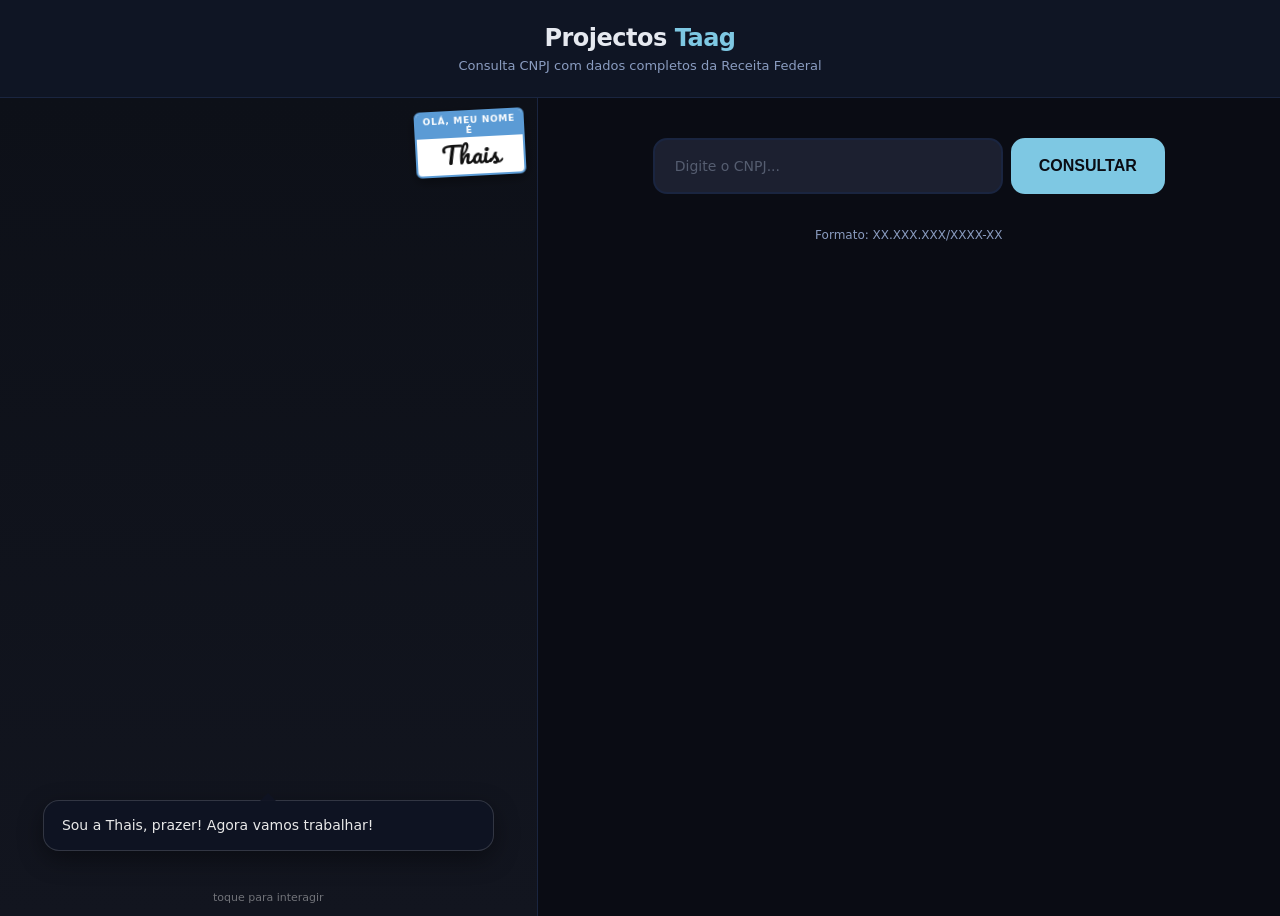
==== supabase/functions/debora/app.html @ 4fd541bc "fix: eliminate reaction-to-idle snap in Thais mascot The reaction-to-idle handoff produced a visible" ====
<!doctype html>
<html lang="pt-BR">
<head>
<meta charset="utf-8">
<meta name="viewport" content="width=device-width,initial-scale=1">
<title>Projectos Taag — Consulta CNPJ</title>
<link rel="preconnect" href="https://fonts.googleapis.com">
<link rel="preconnect" href="https://fonts.gstatic.com" crossorigin>
<link href="https://fonts.googleapis.com/css2?family=Pacifico&display=swap" rel="stylesheet">
<style>
:root{--bg:#0a0c14;--panel:#0f1524;--alt:#121a2b;--line:#1a2540;--mut:#8a9cc0;--grn:#7ec8e3;--blu:#5b9bd5;--red:#ef4444;--yel:#f59e0b;--purple:#a2d2ff}
*{box-sizing:border-box;margin:0;padding:0}
body{background:var(--bg);color:#e6e9f0;font-family:Inter,system-ui,-apple-system,sans-serif;font-size:14px;min-height:100vh;overflow-x:hidden}

header{padding:24px 28px;border-bottom:1px solid var(--line);background:var(--panel);text-align:center}
header h1{font-size:24px;font-weight:700;letter-spacing:-0.5px}
header h1 span{color:var(--grn)}
header p{margin:6px 0 0;color:var(--mut);font-size:13px}

/* ── Two-column page layout ── */
.page-layout{display:flex;min-height:calc(100vh - 82px);align-items:stretch}
.robot-column{flex:0 0 42%;max-width:560px;background:linear-gradient(180deg,#0d1018 0%,#12151f 100%);border-right:1px solid var(--line);display:flex;flex-direction:column;align-items:center;justify-content:center;position:sticky;top:0;height:calc(100vh - 82px);overflow:hidden;padding:0}
.content-column{flex:1 1 auto;padding:0 0 60px;overflow-x:hidden}
@media(max-width:900px){
  .page-layout{flex-direction:column}
  .robot-column{flex:0 0 auto;max-width:100%;width:100%;height:60vh;position:relative;border-right:none;border-bottom:1px solid var(--line)}
}

.search-area{max-width:560px;margin:40px auto 0;padding:0 24px}
.search-box{display:flex;gap:8px}
.search-box input{flex:1;background:#1c2030;border:2px solid var(--line);color:#e6e9f0;padding:16px 20px;border-radius:14px;font-size:18px;font-family:ui-monospace,Menlo,monospace;letter-spacing:2px;outline:none;transition:border-color .2s}
.search-box input:focus{border-color:var(--blu)}
.search-box input::placeholder{color:#555d70;letter-spacing:0;font-family:Inter,system-ui,sans-serif;font-size:14px}
.search-box button{background:var(--grn);border:none;color:#0a0c14;padding:16px 28px;border-radius:14px;font-size:16px;font-weight:700;cursor:pointer;white-space:nowrap;transition:all .2s}
.search-box button:hover{filter:brightness(1.1);transform:translateY(-1px)}
.search-box button:disabled{opacity:.5;cursor:not-allowed;transform:none}
.input-error{color:var(--red);font-size:12px;margin-top:6px;text-align:center;min-height:18px}
.search-hint{color:var(--mut);font-size:12px;text-align:center;margin-top:10px}

/* ── Results ── */
.results-area{max-width:640px;margin:32px auto 0;padding:0 24px 60px;display:none}
.results-area.active{display:block}

.result-header{text-align:center;margin-bottom:24px;animation:fadeInUp .4s ease-out}
.result-company{font-size:22px;font-weight:700;margin-bottom:8px}
.result-badge{display:inline-block;padding:4px 14px;border-radius:20px;font-size:12px;font-weight:700;letter-spacing:1px}
.badge-ativa{background:rgba(0,212,170,.15);color:var(--grn);border:1px solid rgba(0,212,170,.3)}
.badge-suspensa{background:rgba(245,158,11,.15);color:var(--yel);border:1px solid rgba(245,158,11,.3)}
.badge-inapta{background:rgba(239,68,68,.15);color:var(--red);border:1px solid rgba(239,68,68,.3)}
.badge-baixada{background:rgba(138,147,166,.15);color:var(--mut);border:1px solid rgba(138,147,166,.3)}

.result-cards{display:grid;grid-template-columns:1fr 1fr;gap:12px}
@media(max-width:560px){.result-cards{grid-template-columns:1fr}}
.result-card{background:var(--panel);border:1px solid var(--line);border-radius:12px;padding:14px 18px;animation:fadeInUp .4s ease-out}
.result-card.ie-card{border-color:var(--purple);box-shadow:0 0 12px rgba(167,139,250,.15)}
.result-card-label{color:var(--mut);font-size:11px;text-transform:uppercase;letter-spacing:1px;margin-bottom:4px}
.result-card-value{font-size:15px;font-weight:600;word-break:break-word}
.result-card.full-width{grid-column:1/-1}

.new-search-btn{margin-top:28px;text-align:center}
.new-search-btn button{background:var(--blu);border:none;color:#fff;padding:14px 32px;border-radius:12px;font-size:15px;font-weight:700;cursor:pointer;transition:all .2s}
.new-search-btn button:hover{filter:brightness(1.15);transform:translateY(-1px)}

/* Confetti */
.confetti-container{position:fixed;top:0;left:0;width:100%;height:100%;pointer-events:none;z-index:9999}
.confetti-piece{position:absolute;width:8px;height:8px;top:-10px;animation:confettiFall 3s ease-in forwards}

/* ── App Animations ── */
@keyframes fadeInUp{from{opacity:0;transform:translateY(12px)}to{opacity:1;transform:translateY(0)}}
@keyframes dotPulse{0%,80%,100%{opacity:.3}40%{opacity:1}}
@keyframes confettiFall{0%{transform:translateY(0) rotate(0);opacity:1}100%{transform:translateY(100vh) rotate(720deg);opacity:0}}

/* ── Thais Mascot Embed CSS ── */

.thais-root {
  position: relative;
  width: 100%;
  height: 100%;
  display: flex;
  flex-direction: column;
  align-items: center;
  justify-content: center;
  overflow: hidden;
  user-select: none;
  -webkit-user-select: none;
  -webkit-tap-highlight-color: transparent;
  cursor: pointer;
}

.thais-nametag {
  position: absolute;
  top: 12px;
  right: 12px;
  width: 110px;
  background: white;
  border: 2px solid #5b9bd5;
  border-radius: 6px;
  overflow: hidden;
  box-shadow: 0 4px 12px rgba(0, 0, 0, 0.4);
  pointer-events: none;
  transform: rotate(-3deg);
  font-family: "Segoe UI", system-ui, sans-serif;
  z-index: 4;
}

.thais-nametag-header {
  display: block;
  background: #5b9bd5;
  color: white;
  font-size: 9px;
  font-weight: 700;
  letter-spacing: 0.08em;
  text-transform: uppercase;
  text-align: center;
  padding: 3px 6px 2px;
}

.thais-nametag-name {
  display: block;
  color: #111;
  font-size: 24px;
  font-weight: 400;
  letter-spacing: 0.02em;
  text-align: center;
  padding: 5px 6px 8px;
  font-family: "Pacifico", cursive;
  line-height: 1;
}

.thais-bubble {
  position: absolute;
  bottom: 8%;
  left: 8%;
  right: 8%;
  z-index: 5;
  background: rgba(15, 20, 35, 0.92);
  border: 1.5px solid rgba(255, 255, 255, 0.15);
  border-radius: 16px;
  padding: 14px 18px;
  color: #e8e8e8;
  font-family: "Segoe UI", system-ui, sans-serif;
  font-size: 14px;
  line-height: 1.45;
  pointer-events: none;
  opacity: 0;
  transform: translateY(-8px) scale(0.95);
  transition: opacity 0.3s ease, transform 0.3s ease;
  backdrop-filter: blur(8px);
  -webkit-backdrop-filter: blur(8px);
  box-shadow: 0 8px 24px rgba(0, 0, 0, 0.4);
}

.thais-bubble.visible {
  opacity: 1;
  transform: translateY(0) scale(1);
}

.thais-bubble::before {
  content: "";
  position: absolute;
  top: -8px;
  left: 50%;
  transform: translateX(-50%);
  width: 0;
  height: 0;
  border-left: 8px solid transparent;
  border-right: 8px solid transparent;
  border-bottom: 8px solid rgba(15, 20, 35, 0.92);
}

.thais-stage {
  position: relative;
  width: 100%;
  height: 100%;
  display: flex;
  align-items: center;
  justify-content: center;
}

.thais-video {
  position: absolute;
  inset: 0;
  width: 100%;
  height: 100%;
  object-fit: cover;
  object-position: center 20%;
  opacity: 0;
  transition: opacity 300ms ease-in-out;
  pointer-events: none;
  will-change: opacity;
  -webkit-user-drag: none;
}

.thais-video.active {
  opacity: 1;
}

.thais-hint {
  position: absolute;
  bottom: 12px;
  left: 50%;
  transform: translateX(-50%);
  color: rgba(255, 255, 255, 0.4);
  font-family: "Segoe UI", system-ui, sans-serif;
  font-size: 11px;
  pointer-events: none;
  animation: thais-pulse 3s ease-in-out infinite;
}

@keyframes thais-pulse {
  0%, 100% { opacity: 0.2; }
  50% { opacity: 0.6; }
}

@media (max-width: 900px) {
  .thais-nametag { width: 96px; top: 4%; right: 4%; }
  .thais-nametag-name { font-size: 20px; }
  .thais-nametag-header { font-size: 8px; }
  .thais-bubble { font-size: 13px; padding: 10px 14px; left: 5%; right: 5%; }
}
</style>
</head>
<body>

<header>
  <h1>Projectos <span>Taag</span></h1>
  <p>Consulta CNPJ com dados completos da Receita Federal</p>
</header>

<div class="page-layout">
<aside class="robot-column">
  <div id="thais-container" style="width:100%;height:100%;"></div>
</aside>

<main class="content-column">

<div class="search-area" id="searchArea">
  <div class="search-box">
    <input type="text" id="cnpjInput" placeholder="Digite o CNPJ..." maxlength="18" autocomplete="off">
    <button id="searchBtn" onclick="startLookup()">CONSULTAR</button>
  </div>
  <div class="input-error" id="inputError"></div>
  <div class="search-hint">Formato: XX.XXX.XXX/XXXX-XX</div>
</div>

<div class="results-area" id="resultsArea"></div>

</main>
</div>

<!-- Thais Mascot Widget -->
<script>
(function () {
  "use strict";

  const REACTIONS = [
    "wave", "laugh", "poke_reaction", "tickle_belly", "tickle_feet",
    "angry", "happy", "sad", "sleepy", "pointing_right",
  ];

  const HIT_ZONES = [
    { y: [0.00, 0.35], reactions: ["poke_reaction", "wave", "happy", "angry"] },
    { y: [0.35, 0.70], reactions: ["tickle_belly", "laugh"] },
    { y: [0.70, 1.00], reactions: ["tickle_feet"] },
  ];

  const FALLBACK_LINES = [
    { animation: "wave", text: "Oi! Que bom te ver de novo! ❄️" },
    { animation: "laugh", text: "Hahaha, tu tem coragem, hein!" },
    { animation: "pointing_right", text: "Vamos lá, o frio não espera!" },
    { animation: "happy", text: "Que maravilha, voltou! ✨" },
    { animation: "sleepy", text: "Estou meditando... no gelo... 🧊" },
    { animation: "angry", text: "Ei! Cuidado, posso congelar você! 🥶" },
    { animation: "laugh", text: "Tu digita mais devagar que neve derrete ❄️" },
    { animation: "pointing_right", text: "Vai, eu acredito em você!" },
    { animation: "happy", text: "Perfeito, muito bem!" },
    { animation: "sad", text: "Ah não... isso me deixou triste..." },
    { animation: "wave", text: "Olha quem apareceu! Bem-vindo! 👋" },
    { animation: "laugh", text: "Calma, estou processando... com elegância" },
    { animation: "poke_reaction", text: "Ai! Não me toque sem avisar! ❄️" },
    { animation: "angry", text: "Para! Estou concentrada aqui!" },
    { animation: "sleepy", text: "Boceja... o inverno me deixa sonolenta..." },
    { animation: "happy", text: "Sou a Thais, prazer! Agora vamos trabalhar!" },
  ];

  const BUBBLE_DURATION_MS = 5000;
  const DEBOUNCE_MS = 2500;
  const RATE_LIMIT_MS = 3000;


  class ThaisMascot {
    constructor(root, options = {}) {
      this.root = root;
      this.videosUrl = (options.videosUrl || "./assets/videos/").replace(/\/?$/, "/");
      this.trashTalkEndpoint = options.trashTalkEndpoint || null;
      this.name = options.name || "Thais";
      this.idleClip = `${this.videosUrl}idle_breathing_loop.mp4`;

      this.isBusy = false;
      this._bubbleTimer = null;
      this._debounceTimers = {};
      this._lastLlmCall = 0;
      this._idleOffsets = {};

      this._build();
      this._startIdle();
      this._loadIdleOffsets(options.offsetsUrl || "./idle_offsets.json");
    }

    react(name) {
      if (this.isBusy || !REACTIONS.includes(name)) return;
      this._playReaction(name);
    }

    say(text, animation) {
      if (animation && REACTIONS.includes(animation)) {
        this._playReaction(animation);
      }
      this._showBubble(text);
    }

    onEvent(eventName, context = {}) {
      const key = eventName;
      if (this._debounceTimers[key]) clearTimeout(this._debounceTimers[key]);

      if (eventName === "page_load") {
        this._callTrashTalk(eventName, context);
        return;
      }

      this._debounceTimers[key] = setTimeout(() => {
        this._callTrashTalk(eventName, context);
      }, DEBOUNCE_MS);
    }

    _build() {
      this.root.classList.add("thais-root");

      const nametag = document.createElement("div");
      nametag.className = "thais-nametag";
      nametag.innerHTML = `
        <span class="thais-nametag-header">Olá, meu nome é</span>
        <span class="thais-nametag-name">${this.name}</span>
      `;
      this.root.appendChild(nametag);

      this.bubble = document.createElement("div");
      this.bubble.className = "thais-bubble";
      this.root.appendChild(this.bubble);

      const stage = document.createElement("div");
      stage.className = "thais-stage";
      this.stage = stage;
      this.root.appendChild(stage);

      this.idleLayer = this._mkVideo("idle");
      this.reactionLayer = this._mkVideo("reaction");
      this.idleLayer.classList.add("active");
      stage.appendChild(this.idleLayer);
      stage.appendChild(this.reactionLayer);

      const hint = document.createElement("div");
      hint.className = "thais-hint";
      hint.textContent = "toque para interagir";
      this.root.appendChild(hint);

      this.root.addEventListener("click", (e) => this._handleTap(e));
      this.root.addEventListener("touchstart", (e) => {
        if (e.touches.length > 0) {
          const t = e.touches[0];
          this._handleTap({ clientX: t.clientX, clientY: t.clientY });
        }
      }, { passive: true });
    }

    _mkVideo(kind) {
      const v = document.createElement("video");
      v.className = `thais-video thais-video-${kind}`;
      v.muted = true;
      v.playsInline = true;
      v.preload = "auto";
      v.setAttribute("webkit-playsinline", "true");
      return v;
    }

    _startIdle() {
      this.idleLayer.src = this.idleClip;
      this.idleLayer.loop = true;
      this.idleLayer.play().catch(() => {});

    }

    _loadIdleOffsets(url) {
      fetch(url)
        .then(r => r.ok ? r.json() : Promise.reject(r.status))
        .then(data => { this._idleOffsets = data; })
        .catch(() => { /* silently use frame 0 if unavailable */ });
    }

    _handleTap(event) {
      if (this.isBusy) return;
      const rect = this.stage.getBoundingClientRect();
      const y = (event.clientY - rect.top) / rect.height;

      const zone = HIT_ZONES.find(z => y >= z.y[0] && y <= z.y[1]);
      const reaction = zone
        ? zone.reactions[Math.floor(Math.random() * zone.reactions.length)]
        : "wave";

      this._callTrashTalk("poke", { bodyPart: zone ? zone.y[0] < 0.35 ? "head" : zone.y[0] < 0.7 ? "body" : "feet" : "outside" });
    }

    async _playReaction(name) {
      if (this.isBusy) return;
      this.isBusy = true;

      const clipUrl = `${this.videosUrl}${name}_seamless.mp4`;
      const r = this.reactionLayer;
      const XFADE_MS = 300;       // must match CSS transition duration
      const XFADE_BEFORE = 0.4;   // matches 400ms crossfade tail built into each seamless clip

      try {
        r.src = clipUrl;
        r.loop = false;
        r.currentTime = 0;
        await this._waitCanPlay(r);
        await r.play().catch(() => {});

        r.classList.add("active");
        this.idleLayer.classList.remove("active");

        // Pre-seek idle to the best-match frame now, while it is hidden.
        // The reaction runs for ~8.5s, giving the seek ample time to complete
        // before the xfade fires — eliminating the seeking=true snap at handoff.
        this.idleLayer.pause();
        this.idleLayer.currentTime = this._idleOffsets[name] ?? 0;

        // Wait until XFADE_BEFORE seconds remain in the reaction clip
        await this._waitNearEnd(r, XFADE_BEFORE);

        // Ensure the pre-seek has fully resolved before making idle visible
        if (this.idleLayer.seeking) {
          await new Promise(res => this.idleLayer.addEventListener('seeked', res, { once: true }));
        }

        // Crossfade: resume idle (already at matching frame) and fade it in
        await this.idleLayer.play().catch(() => {});
        this.idleLayer.classList.add("active");
        r.classList.remove("active");

        await new Promise(res => setTimeout(res, XFADE_MS));
        r.pause();
        r.src = "";
      } catch (e) {
        this.idleLayer.classList.add("active");
        r.classList.remove("active");
        r.pause();
      }

      this.isBusy = false;
    }

    _waitNearEnd(video, secondsBefore) {
      return new Promise(resolve => {
        const onEnded = () => {
          video.removeEventListener("ended", onEnded);
          resolve();
        };
        video.addEventListener("ended", onEnded);

        const check = () => {
          if (video.ended || video.paused) return;
          const remaining = isFinite(video.duration) ? video.duration - video.currentTime : Infinity;
          if (remaining <= secondsBefore) {
            video.removeEventListener("ended", onEnded);
            resolve();
          } else {
            requestAnimationFrame(check);
          }
        };
        requestAnimationFrame(check);
      });
    }

    _waitCanPlay(video, timeoutMs = 5000) {
      return new Promise((resolve, reject) => {
        if (video.readyState >= 3) return resolve();
        let done = false;
        const cleanup = () => { video.removeEventListener("canplay", ok); video.removeEventListener("error", fail); };
        const ok = () => { if (done) return; done = true; cleanup(); resolve(); };
        const fail = () => { if (done) return; done = true; cleanup(); reject(new Error("load error")); };
        video.addEventListener("canplay", ok);
        video.addEventListener("error", fail);
        setTimeout(() => { if (done) return; done = true; cleanup(); reject(new Error("timeout")); }, timeoutMs);
      });
    }

    _showBubble(text) {
      if (!text) return;
      clearTimeout(this._bubbleTimer);
      this.bubble.textContent = text;
      this.bubble.classList.add("visible");
      this._bubbleTimer = setTimeout(() => {
        this.bubble.classList.remove("visible");
      }, BUBBLE_DURATION_MS);
    }

    async _callTrashTalk(event, context) {
      const now = Date.now();
      if (now - this._lastLlmCall < RATE_LIMIT_MS) {
        this._useFallback(event);
        return;
      }

      if (!this.trashTalkEndpoint) {
        this._useFallback(event);
        return;
      }

      this._lastLlmCall = now;

      try {
        const resp = await fetch(this.trashTalkEndpoint, {
          method: "POST",
          headers: { "Content-Type": "application/json" },
          body: JSON.stringify({ event, context }),
        });

        if (!resp.ok) throw new Error(`HTTP ${resp.status}`);

        const data = await resp.json();
        const anim = REACTIONS.includes(data.animation) ? data.animation : "wave";
        const text = (data.text || "").slice(0, 120);

        if (text) this._showBubble(text);
        if (anim) this._playReaction(anim);
      } catch (e) {
        console.warn("Thais trash-talk failed:", e.message);
        this._useFallback(event);
      }
    }

    _useFallback(event) {
      const eventMap = {
        page_load: ["wave", "happy"],
        cnpj_typing: ["pointing_right", "laugh"],
        lookup_started: ["happy", "pointing_right"],
        lookup_result: ["happy", "laugh", "wave"],
        lookup_error: ["sad", "angry"],
        idle_tick: ["sleepy", "wave", "pointing_right"],
        poke: ["poke_reaction", "angry", "tickle_belly", "laugh"],
      };
      const pool = eventMap[event] || ["wave"];
      const anim = pool[Math.floor(Math.random() * pool.length)];
      const matching = FALLBACK_LINES.filter(l => l.animation === anim);
      const line = matching.length > 0
        ? matching[Math.floor(Math.random() * matching.length)]
        : FALLBACK_LINES[Math.floor(Math.random() * FALLBACK_LINES.length)];

      this._showBubble(line.text);
      this._playReaction(line.animation);
    }
  }

  window.THAIS = {
    init(container, options) {
      return new ThaisMascot(container, options);
    },
  };
})();
</script>

<script>
/* ── State ── */
let companyData = null;
window.isSearching = false;

/* ── CNPJ Validation ── */
const cnpjInput = document.getElementById('cnpjInput');
const inputError = document.getElementById('inputError');

let cnpjTypingTimer = null;
cnpjInput.addEventListener('input', function(e) {
  let v = e.target.value.replace(/\D/g, '');
  if (v.length > 14) v = v.slice(0, 14);
  if (v.length > 12) v = v.slice(0,2)+'.'+v.slice(2,5)+'.'+v.slice(5,8)+'/'+v.slice(8,12)+'-'+v.slice(12);
  else if (v.length > 8) v = v.slice(0,2)+'.'+v.slice(2,5)+'.'+v.slice(5,8)+'/'+v.slice(8);
  else if (v.length > 5) v = v.slice(0,2)+'.'+v.slice(2,5)+'.'+v.slice(5);
  else if (v.length > 2) v = v.slice(0,2)+'.'+v.slice(2);
  e.target.value = v;
  inputError.textContent = '';

  // Fire Thais typing event after pause
  clearTimeout(cnpjTypingTimer);
  cnpjTypingTimer = setTimeout(() => {
    if (window.thais) thais.onEvent('cnpj_typing', { partial: cnpjInput.value });
  }, 800);
});

cnpjInput.addEventListener('keydown', function(e) {
  if (e.key === 'Enter') startLookup();
});

function validateCNPJ(cnpj) {
  const d = cnpj.replace(/\D/g, '');
  if (d.length !== 14) return false;
  if (/^(\d)\1{13}$/.test(d)) return false;
  const calc = (arr, digits) => {
    let s = 0;
    for (let i = 0; i < arr.length; i++) s += parseInt(digits[i]) * arr[i];
    const r = s % 11;
    return r < 2 ? 0 : 11 - r;
  };
  const w1 = [5,4,3,2,9,8,7,6,5,4,3,2];
  const w2 = [6,5,4,3,2,9,8,7,6,5,4,3,2];
  if (calc(w1, d) !== parseInt(d[12])) return false;
  if (calc(w2, d) !== parseInt(d[13])) return false;
  return true;
}

/* ── Confetti ── */
function launchConfetti() {
  const c = document.createElement('div');
  c.className = 'confetti-container';
  document.body.appendChild(c);
  const colors = ['var(--grn)','var(--blu)','var(--yel)','var(--purple)','var(--red)','#fff'];
  for (let i = 0; i < 60; i++) {
    const p = document.createElement('div');
    p.className = 'confetti-piece';
    p.style.left = Math.random()*100+'%';
    p.style.background = colors[Math.floor(Math.random()*colors.length)];
    p.style.animationDelay = Math.random()*1.5+'s';
    p.style.animationDuration = (2+Math.random()*2)+'s';
    p.style.width = (4+Math.random()*8)+'px';
    p.style.height = (4+Math.random()*8)+'px';
    p.style.borderRadius = Math.random()>.5?'50%':'2px';
    c.appendChild(p);
  }
  setTimeout(() => c.remove(), 4000);
}

/* ── Main Flow ── */
function startLookup() {
  const raw = cnpjInput.value.replace(/\D/g, '');
  if (!validateCNPJ(raw)) {
    inputError.textContent = 'CNPJ invalido. Verifique os digitos.';
    return;
  }
  inputError.textContent = '';
  companyData = null;
  window.isSearching = true;

  // Disable search
  document.getElementById('searchBtn').disabled = true;
  cnpjInput.disabled = true;

  // Hide results
  document.getElementById('resultsArea').classList.remove('active');
  document.getElementById('resultsArea').innerHTML = '';

  // Tell Thais we're searching
  if (window.thais) thais.say('Consultando na Receita...', 'pointing_right');

  // SSE lookup
  const HOST = window.location.hostname;
  const IS_LOCAL = HOST === 'localhost' || HOST === '127.0.0.1';
  const streamUrl = IS_LOCAL
    ? '/api/lookup-stream?cnpj=' + raw
    : 'https://antgruwugsizmtcfjglo.supabase.co/functions/v1/debora/api/lookup-stream?cnpj=' + raw;
  const es = new EventSource(streamUrl);

  es.addEventListener('status', function(e) {
    const d = JSON.parse(e.data);
    if (window.thais) thais.say(d.message || d.msg, 'pointing_right');
  });

  es.addEventListener('result', function(e) {
    companyData = JSON.parse(e.data);
    if (window.thais) thais.onEvent('lookup_result', {
      razaoSocial: companyData.razao_social,
      situacao: companyData.situacao_cadastral,
      uf: companyData.uf,
      ie: companyData.inscricao_estadual
    });
  });

  es.addEventListener('done', function(e) {
    es.close();
    window.isSearching = false;

    if (!companyData) {
      if (window.thais) thais.say('Não encontrei nada...', 'sad');
      enableSearch();
      return;
    }

    if (window.thais) thais.react('happy');
    launchConfetti();
    showResults();
    enableSearch();
  });

  es.addEventListener('error', function(e) {
    es.close();
    window.isSearching = false;

    let errMsg = 'Deu ruim na consulta...';
    try {
      const d = JSON.parse(e.data);
      const m = d && (d.message || d.msg);
      if (m) errMsg = 'Erro: ' + m;
    } catch(_) {}
    if (window.thais) thais.onEvent('lookup_error', { message: errMsg });
    enableSearch();
  });

  es.onerror = function() {
    es.close();
    if (window.isSearching) {
      window.isSearching = false;
      if (window.thais) thais.say('A conexão caiu!', 'sad');
      enableSearch();
    }
  };
}

/* ── Show Results ── */
function showResults() {
  const d = companyData;
  if (!d) return;

  const ie = (d.inscricao_estadual || '').trim();
  const situacaoIE = (d.situacao_ie || '').trim();
  const ieReason = (d._ie_unavailable_reason || '').trim();

  // Format IE with dots every 3 digits (e.g. 310035324119 → 310.035.324.119)
  const formatIE = (raw) => raw.replace(/\D/g, '').replace(/(\d)(?=(\d{3})+$)/g, '$1.');

  // Only flag situacao_ie if it signals a real problem (not "Sem restrição" = clean/active)
  const ieProblem = situacaoIE && !/sem restri/i.test(situacaoIE) && !/ativa/i.test(situacaoIE);

  const area = document.getElementById('resultsArea');
  const sit = (d.situacao_cadastral || '').toUpperCase();
  let badgeClass = 'badge-ativa';
  if (sit.includes('SUSPENS')) badgeClass = 'badge-suspensa';
  else if (sit.includes('INAPT')) badgeClass = 'badge-inapta';
  else if (sit.includes('BAIXAD')) badgeClass = 'badge-baixada';

  const formatCurrency = (v) => {
    if (v == null) return '-';
    return 'R$ ' + Number(v).toLocaleString('pt-BR', {minimumFractionDigits:2, maximumFractionDigits:2});
  };

  const cards = [
    {label:'Razao Social', value: d.razao_social || '-', full: true},
    {label:'Nome Fantasia', value: d.nome_fantasia || '-', full: true},
    {label:'CNPJ', value: d.cnpj || '-'},
    {label:'Situacao Cadastral', value: d.situacao_cadastral || '-'},
    {label:'CNAE Principal', value: d.cnae_principal || '-', full: true},
    {label:'Data de Abertura', value: d.data_abertura || '-'},
    {label:'Capital Social', value: formatCurrency(d.capital_social)},
    {label:'Porte', value: d.porte || '-'},
    {label:'Natureza Juridica', value: d.natureza_juridica || '-', full: true},
    {label:'Endereco', value: [d.endereco || d.logradouro, d.bairro, d.municipio, d.uf, d.cep].filter(Boolean).join(', ') || '-', full: true},
    {label:'Telefone', value: d.telefone || '-'},
    {label:'Email', value: d.email || '-'},
  ];

  if (ie) {
    cards.push({
      label: 'Inscricao Estadual',
      value: formatIE(ie) + (ieProblem ? ' (' + situacaoIE + ')' : ''),
      ie: true
    });
  } else {
    cards.push({
      label: 'Inscricao Estadual',
      value: ieReason || 'Nao disponivel',
      ie: true
    });
  }

  let html = '<div class="result-header">';
  html += '<div class="result-company">' + esc(d.razao_social || d.nome_fantasia || '-') + '</div>';
  html += '<span class="result-badge ' + badgeClass + '">' + esc(sit || 'N/A') + '</span>';
  html += '</div>';
  html += '<div class="result-cards">';

  cards.forEach((c, i) => {
    const cls = ['result-card'];
    if (c.full) cls.push('full-width');
    if (c.ie) cls.push('ie-card');
    cls.push('');
    html += '<div class="' + cls.join(' ').trim() + '" style="animation-delay:' + (i*0.05) + 's">';
    html += '<div class="result-card-label">' + esc(c.label) + '</div>';
    html += '<div class="result-card-value">' + esc(c.value) + '</div>';
    html += '</div>';
  });

  html += '</div>';
  html += '<div class="new-search-btn"><button onclick="resetAll()">Nova Consulta</button></div>';

  area.innerHTML = html;
  area.classList.add('active');
  area.scrollIntoView({behavior:'smooth', block:'start'});
}

function esc(s) {
  const el = document.createElement('span');
  el.textContent = s;
  return el.innerHTML;
}

function enableSearch() {
  document.getElementById('searchBtn').disabled = false;
  cnpjInput.disabled = false;
}

function resetAll() {
  companyData = null;
  window.isSearching = false;

  document.getElementById('resultsArea').classList.remove('active');
  document.getElementById('resultsArea').innerHTML = '';

  cnpjInput.value = '';
  cnpjInput.disabled = false;
  document.getElementById('searchBtn').disabled = false;
  inputError.textContent = '';
  cnpjInput.focus();
  window.scrollTo({top:0, behavior:'smooth'});
}

/* ── Initialize Thais ── */
document.addEventListener('DOMContentLoaded', () => {
  const HOST = window.location.hostname;
  const IS_LOCAL = HOST === 'localhost' || HOST === '127.0.0.1';

  window.thais = THAIS.init(document.getElementById('thais-container'), {
    videosUrl: IS_LOCAL
      ? '/mascot-assets/'
      : 'https://antgruwugsizmtcfjglo.supabase.co/storage/v1/object/public/mascot-assets/',
  });

  // Greet user on page load
  thais.onEvent('page_load', { pageName: 'Projectos Taag' });

  // Idle chatter every 20s
  setInterval(() => {
    if (!window.isSearching) thais.onEvent('idle_tick', {});
  }, 20000);
});
</script>
</body>
</html>
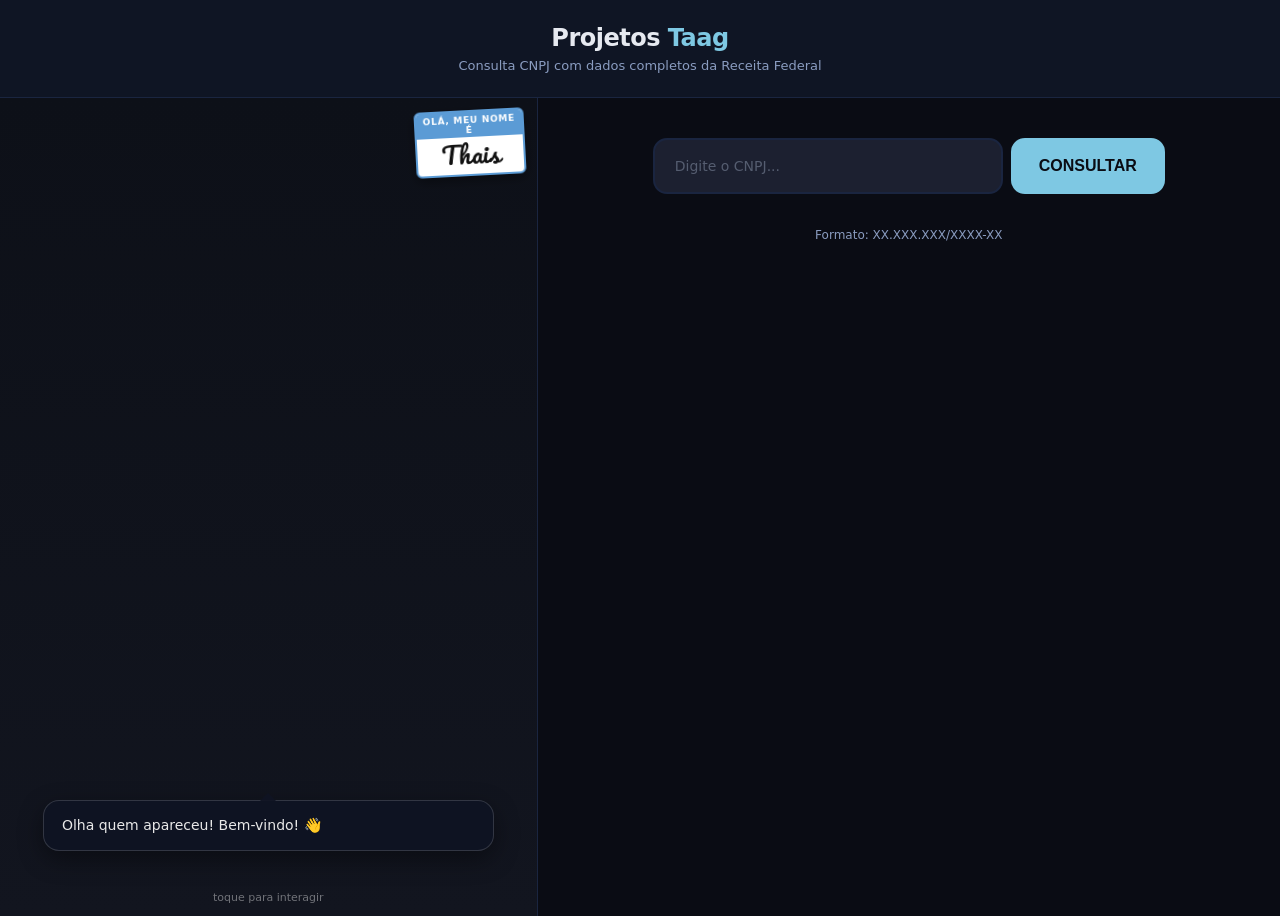
==== commit f072a88a: "chore(stage5): sync local working tree before VPS clone" ====
--- a/supabase/functions/debora/app.html
+++ b/supabase/functions/debora/app.html
@@ -3,7 +3,7 @@
 <head>
 <meta charset="utf-8">
 <meta name="viewport" content="width=device-width,initial-scale=1">
-<title>Projectos Taag — Consulta CNPJ</title>
+<title>Projetos Taag — Consulta CNPJ</title>
 <link rel="preconnect" href="https://fonts.googleapis.com">
 <link rel="preconnect" href="https://fonts.gstatic.com" crossorigin>
 <link href="https://fonts.googleapis.com/css2?family=Pacifico&display=swap" rel="stylesheet">
@@ -223,7 +223,7 @@
 <body>
 
 <header>
-  <h1>Projectos <span>Taag</span></h1>
+  <h1>Projetos <span>Taag</span></h1>
   <p>Consulta CNPJ com dados completos da Receita Federal</p>
 </header>
 
@@ -426,33 +426,16 @@
         await this._waitCanPlay(r);
         await r.play().catch(() => {});
 
+        // Fade reaction IN over the continuously running idle
         r.classList.add("active");
-        this.idleLayer.classList.remove("active");
-
-        // Pre-seek idle to the best-match frame now, while it is hidden.
-        // The reaction runs for ~8.5s, giving the seek ample time to complete
-        // before the xfade fires — eliminating the seeking=true snap at handoff.
-        this.idleLayer.pause();
-        this.idleLayer.currentTime = this._idleOffsets[name] ?? 0;
-
-        // Wait until XFADE_BEFORE seconds remain in the reaction clip
+        // idle layer never touched — runs continuously underneath
         await this._waitNearEnd(r, XFADE_BEFORE);
-
-        // Ensure the pre-seek has fully resolved before making idle visible
-        if (this.idleLayer.seeking) {
-          await new Promise(res => this.idleLayer.addEventListener('seeked', res, { once: true }));
-        }
-
-        // Crossfade: resume idle (already at matching frame) and fade it in
-        await this.idleLayer.play().catch(() => {});
-        this.idleLayer.classList.add("active");
+        // Fade reaction OUT — idle underneath becomes visible again
         r.classList.remove("active");
-
         await new Promise(res => setTimeout(res, XFADE_MS));
         r.pause();
         r.src = "";
       } catch (e) {
-        this.idleLayer.classList.add("active");
         r.classList.remove("active");
         r.pause();
       }
@@ -843,7 +826,7 @@
   });
 
   // Greet user on page load
-  thais.onEvent('page_load', { pageName: 'Projectos Taag' });
+  thais.onEvent('page_load', { pageName: 'Projetos Taag' });
 
   // Idle chatter every 20s
   setInterval(() => {
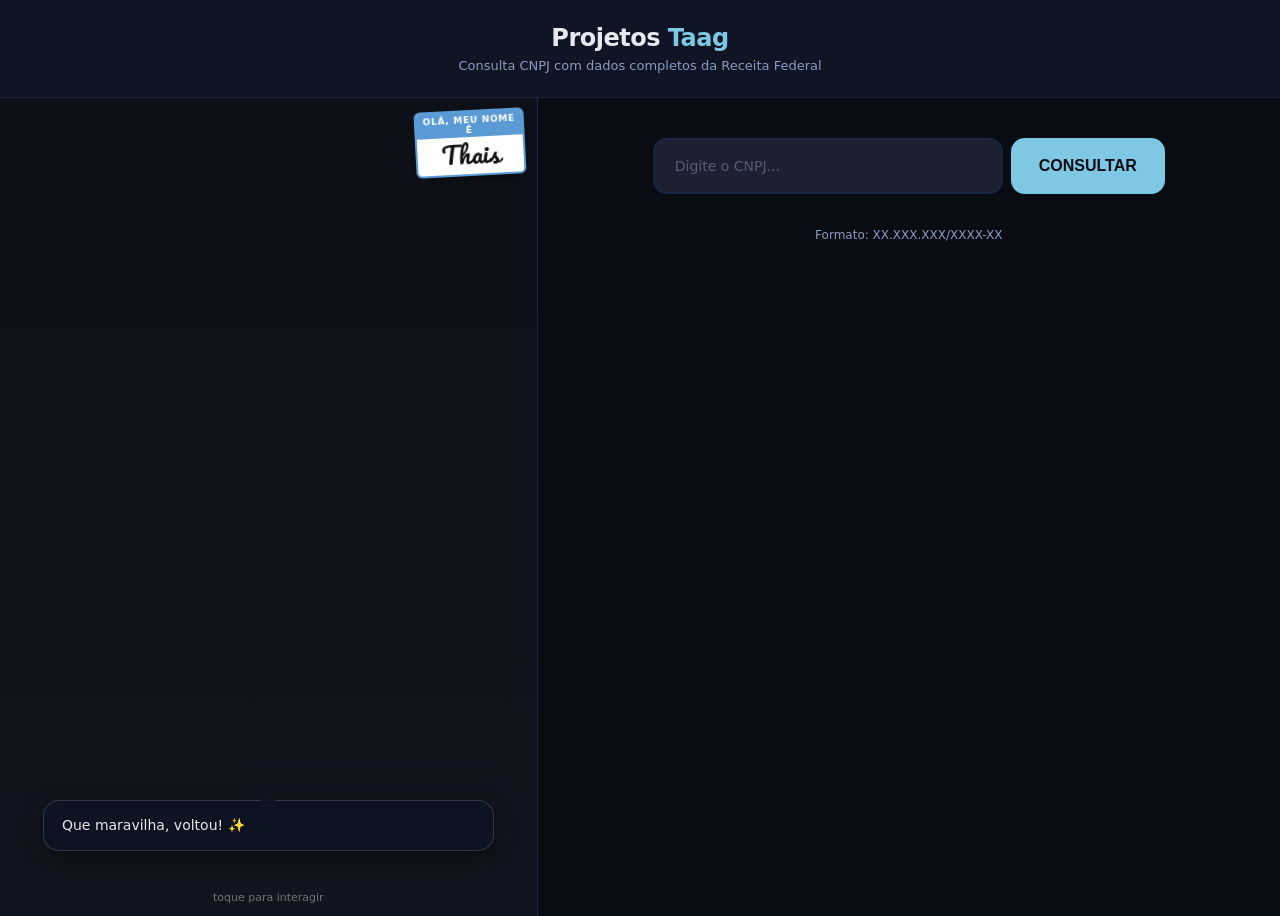
==== commit c8ceeb36: "2nd-client fork: repoint thais3 backend to its own Supabase project - config.toml + deploy.sh: proje" ====
--- a/supabase/functions/debora/app.html
+++ b/supabase/functions/debora/app.html
@@ -60,6 +60,10 @@
 .new-search-btn{margin-top:28px;text-align:center}
 .new-search-btn button{background:var(--blu);border:none;color:#fff;padding:14px 32px;border-radius:12px;font-size:15px;font-weight:700;cursor:pointer;transition:all .2s}
 .new-search-btn button:hover{filter:brightness(1.15);transform:translateY(-1px)}
+.ie-fetch-btn{background:var(--purple);border:none;color:#fff;padding:10px 18px;border-radius:10px;font-size:14px;font-weight:700;cursor:pointer;transition:all .2s;margin-top:4px}
+.ie-fetch-btn:hover{filter:brightness(1.15);transform:translateY(-1px)}
+.ie-source{font-size:11px;font-weight:600;color:var(--purple);opacity:.7;margin-top:6px;text-transform:uppercase;letter-spacing:.5px}
+.result-card-value.ie-unavailable{font-weight:500;opacity:.8;font-size:14px}
 
 /* Confetti */
 .confetti-container{position:fixed;top:0;left:0;width:100%;height:100%;pointer-events:none;z-index:9999}
@@ -649,7 +653,7 @@
   const IS_LOCAL = HOST === 'localhost' || HOST === '127.0.0.1';
   const streamUrl = IS_LOCAL
     ? '/api/lookup-stream?cnpj=' + raw
-    : 'https://antgruwugsizmtcfjglo.supabase.co/functions/v1/debora/api/lookup-stream?cnpj=' + raw;
+    : 'https://dbgixpgcoatdtafgakfv.supabase.co/functions/v1/debora/api/lookup-stream?cnpj=' + raw;
   const es = new EventSource(streamUrl);
 
   es.addEventListener('status', function(e) {
@@ -749,19 +753,22 @@
     {label:'Email', value: d.email || '-'},
   ];
 
+  // IE card: auto-show when we already have it (from cache — instant & free);
+  // otherwise offer an on-demand fetch ('__lazy__') that hits /api/ie.
+  const ieSource = (d._ie_source || '').trim();
+  let ieBodyHtml;
   if (ie) {
-    cards.push({
-      label: 'Inscricao Estadual',
-      value: formatIE(ie) + (ieProblem ? ' (' + situacaoIE + ')' : ''),
-      ie: true
-    });
+    ieBodyHtml = '<div class="result-card-value">' + esc(formatIE(ie) + (ieProblem ? ' (' + situacaoIE + ')' : '')) + '</div>' + ieSourceTag(ieSource);
+  } else if (ieReason === '__lazy__') {
+    ieBodyHtml = '<button class="ie-fetch-btn" onclick="fetchIe()">Consultar Inscrição Estadual</button>';
   } else {
-    cards.push({
-      label: 'Inscricao Estadual',
-      value: ieReason || 'Nao disponivel',
-      ie: true
-    });
+    ieBodyHtml = '<div class="result-card-value ie-unavailable">' + esc(ieReason || 'Nao disponivel') + '</div>' + ieSourceTag(ieSource);
   }
+  cards.push({
+    label: 'Inscricao Estadual',
+    ie: true,
+    bodyHtml: '<div id="ie-card-body">' + ieBodyHtml + '</div>'
+  });
 
   let html = '<div class="result-header">';
   html += '<div class="result-company">' + esc(d.razao_social || d.nome_fantasia || '-') + '</div>';
@@ -776,7 +783,7 @@
     cls.push('');
     html += '<div class="' + cls.join(' ').trim() + '" style="animation-delay:' + (i*0.05) + 's">';
     html += '<div class="result-card-label">' + esc(c.label) + '</div>';
-    html += '<div class="result-card-value">' + esc(c.value) + '</div>';
+    html += c.bodyHtml ? c.bodyHtml : ('<div class="result-card-value">' + esc(c.value) + '</div>');
     html += '</div>';
   });
 
@@ -792,6 +799,46 @@
   const el = document.createElement('span');
   el.textContent = s;
   return el.innerHTML;
+}
+
+function ieSourceTag(src) {
+  src = (src || '').trim();
+  if (!src || src === 'none') return '';
+  const label = {cache:'cache', cnpja:'CNPJá', sintegra:'SintegraWS'}[src] || src;
+  return '<div class="ie-source">fonte: ' + esc(label) + '</div>';
+}
+
+/* On-demand IE fetch — the ONLY path that can spend a paid credit, and only
+   for the company's own UF. Cache hits return instantly with no external call. */
+async function fetchIe() {
+  const body = document.getElementById('ie-card-body');
+  if (!body || !companyData) return;
+  const cnpjDigits = (companyData.cnpj || '').replace(/\D/g, '');
+  const uf = companyData.uf || '';
+  const fmtIE = (raw) => (raw || '').replace(/\D/g, '').replace(/(\d)(?=(\d{3})+$)/g, '$1.');
+  body.innerHTML = '<div class="result-card-value">Consultando...</div>';
+  if (window.thais) thais.say('Buscando a Inscrição Estadual...', 'pointing_right');
+
+  const HOST = window.location.hostname;
+  const IS_LOCAL = HOST === 'localhost' || HOST === '127.0.0.1';
+  const base = IS_LOCAL ? '' : 'https://dbgixpgcoatdtafgakfv.supabase.co/functions/v1/debora';
+  const ieUrl = base + '/api/ie?cnpj=' + cnpjDigits + '&uf=' + encodeURIComponent(uf);
+
+  try {
+    const r = await fetch(ieUrl);
+    const dd = await r.json();
+    if (dd.inscricao_estadual) {
+      const situ = (dd.situacao_ie || '').trim();
+      const problem = situ && !/sem restri/i.test(situ) && !/ativa/i.test(situ);
+      body.innerHTML = '<div class="result-card-value">' + esc(fmtIE(dd.inscricao_estadual) + (problem ? ' (' + situ + ')' : '')) + '</div>' + ieSourceTag(dd._ie_source);
+      if (window.thais) thais.react('happy');
+    } else {
+      body.innerHTML = '<div class="result-card-value ie-unavailable">' + esc(dd._ie_unavailable_reason || 'IE indisponível') + '</div>' + ieSourceTag(dd._ie_source);
+    }
+  } catch (e) {
+    body.innerHTML = '<div class="result-card-value ie-unavailable">IE indisponível (erro de conexão)</div>' +
+      '<button class="ie-fetch-btn" onclick="fetchIe()">Tentar novamente</button>';
+  }
 }
 
 function enableSearch() {
@@ -822,7 +869,10 @@
   window.thais = THAIS.init(document.getElementById('thais-container'), {
     videosUrl: IS_LOCAL
       ? '/mascot-assets/'
-      : 'https://antgruwugsizmtcfjglo.supabase.co/storage/v1/object/public/mascot-assets/',
+      : 'https://dbgixpgcoatdtafgakfv.supabase.co/storage/v1/object/public/mascot-assets/',
+    trashTalkEndpoint: IS_LOCAL
+      ? '/api/trash-talk'
+      : 'https://dbgixpgcoatdtafgakfv.supabase.co/functions/v1/debora/api/trash-talk',
   });
 
   // Greet user on page load
